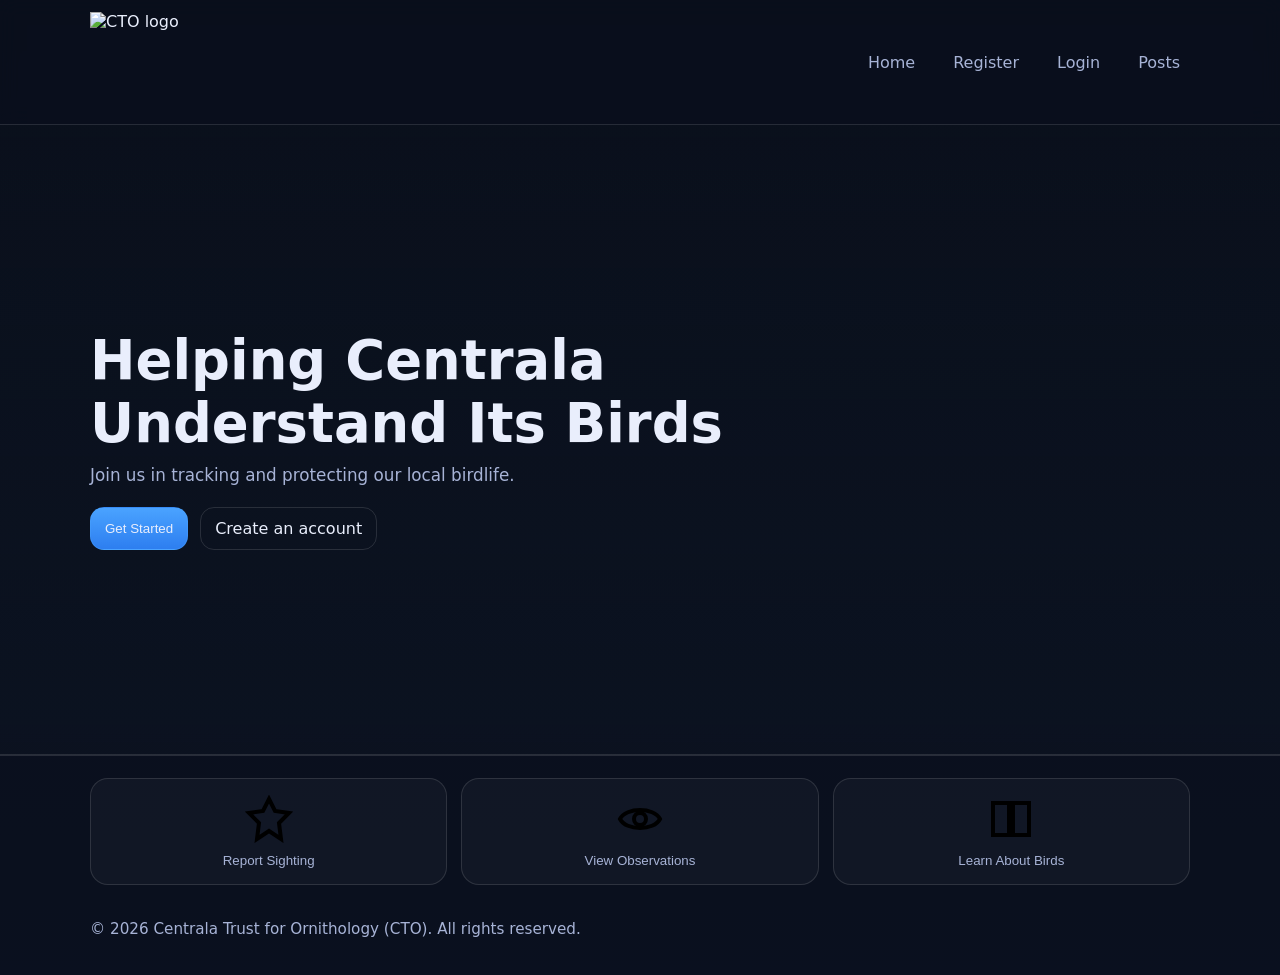
==== index.html @ 103923cb "Rename landingpage.html to index.html" ====
<!DOCTYPE html>
<html lang="en">
<head>
  <meta charset="UTF-8" />
  <meta name="viewport" content="width=device-width, initial-scale=1.0" />
  <title>CTO Website</title>
  <link rel="stylesheet" href="styles.css" />
</head>

<body>
  <header class="site-header">
    <div class="container nav">
      <a class="brand" href="landingpage.html" aria-label="CTO Home">
        <img src="images/logo.png" alt="CTO logo" />
      </a>

      <nav aria-label="Primary">
        <ul class="nav-links">
          <li><a href="landingpage.html">Home</a></li>
          <li><a href="register.html">Register</a></li>
          <li><a href="login.html">Login</a></li>
          <li><a href="posts.html">Posts</a></li>
        </ul>
      </nav>
    </div>
  </header>

  <main class="hero" id="top">
    <div class="container hero-inner">
      <div class="main-content">
        <h1>Helping Centrala<br />Understand Its Birds</h1>
        <p>Join us in tracking and protecting our local birdlife.</p>

        <div class="hero-actions">
          <button class="btn btn-primary" type="button" id="getStartedBtn">Get Started</button>
          <a class="btn btn-ghost" href="register.html">Create an account</a>
        </div>
      </div>
    </div>
  </main>

  

  <footer class="footer" id="footerActions">
    <div class="container footer-grid">
      <button class="footer-item" type="button" data-action="report" aria-label="Report Sighting">
        <svg class="icon" width="48" height="48" viewBox="0 0 24 24" fill="none"
          xmlns="http://www.w3.org/2000/svg">
          <path d="M12 2 L15 8 L22 9 L17 14 L18 22 L12 18 L6 22 L7 14 L2 9 L9 8 Z"
            stroke="currentColor" stroke-width="2" fill="none" />
        </svg>
        <span>Report Sighting</span>
      </button>

      <button class="footer-item" type="button" data-action="view" aria-label="View Observations">
        <svg class="icon" width="48" height="48" viewBox="0 0 24 24" fill="none"
          xmlns="http://www.w3.org/2000/svg">
          <path d="M2 12 C5 6, 19 6, 22 12 C19 18, 5 18, 2 12 Z"
            stroke="currentColor" stroke-width="2" fill="none" />
          <circle cx="12" cy="12" r="3" stroke="currentColor" stroke-width="2" fill="none" />
        </svg>
        <span>View Observations</span>
      </button>

      <button class="footer-item" type="button" data-action="learn" aria-label="Learn About Birds">
        <svg class="icon" width="48" height="48" viewBox="0 0 24 24" fill="none"
          xmlns="http://www.w3.org/2000/svg">
          <path d="M3 4 H11 V20 H3 Z" stroke="currentColor" stroke-width="2" fill="none" />
          <path d="M13 4 H21 V20 H13 Z" stroke="currentColor" stroke-width="2" fill="none" />
        </svg>
        <span>Learn About Birds</span>
      </button>
    </div>

    <div class="container footer-bottom">
      <p>&copy; 2026 Centrala Trust for Ornithology (CTO). All rights reserved.</p>
    </div>
  </footer>
  <script src="script.js"></script>

  <!-- I added a script for distinction criteria, switch to this instead:
  <script src="script.min.js"></script>
  -->
</body>
</html>
---- styles.css ----
:root{
  --bg:#0b1220;
  --card:#111a2e;
  --text:#e9eefc;
  --muted:#a7b3d6;
  --line:rgba(255,255,255,.12);
  --primary:#4aa3ff;
  --primary2:#2d7ef0;
  --danger:#ff5a5a;
  --ok:#38d39f;
}

*{box-sizing:border-box}
html,body{margin:0;padding:0;font-family:system-ui,-apple-system,Segoe UI,Roboto,Arial,sans-serif;background:linear-gradient(180deg,#070b13 0%, #0b1220 100%);color:var(--text)}
img{max-width:100%;display:block}
a{color:inherit;text-decoration:none}
.container{width:min(1100px,92%);margin-inline:auto}

.site-header{
  position:sticky;top:0;z-index:10;
  background:rgba(10,16,30,.85);
  backdrop-filter: blur(10px);
  border-bottom:1px solid var(--line);
}

.nav{display:flex;align-items:center;justify-content:space-between;padding:12px 0;gap:16px}
.brand img{height: 100px; width:auto}

.nav-links{list-style:none;display:flex;gap:18px;padding:0;margin:0;align-items:center}
.nav-links a{padding:10px 10px;border-radius:10px;color:var(--muted)}
.nav-links a:hover{background:rgba(255,255,255,.06);color:var(--text)}
.nav-links a.active{background:rgba(74,163,255,.14);color:var(--text);border:1px solid rgba(74,163,255,.25)}

.hero{
  min-height:70vh;
  display:flex;align-items:center;
  background:
    linear-gradient(180deg, rgba(11,18,32,.62), rgba(11,18,32,.92)),
    url("images/hero-birds.jpg");
  background-size:cover;
  background-position:center;
  border-bottom:1px solid var(--line);
}
.hero-inner{padding:64px 0}
.main-content{max-width:680px}
.hero h1{font-size:clamp(2rem,4.6vw,3.4rem);margin:0 0 10px}
.hero p{margin:0 0 22px;color:var(--muted);font-size:1.05rem}

.btn{
  border:1px solid var(--line);
  padding:11px 14px;
  border-radius:14px;
  background:rgba(255,255,255,.04);
  color:var(--text);
  cursor:pointer;
  display:inline-flex;
  align-items:center;
  justify-content:center;
  gap:8px;
}
.btn:hover{background:rgba(255,255,255,.07)}
.btn:active{transform:translateY(1px)}
.btn-primary{
  background:linear-gradient(180deg,var(--primary),var(--primary2));
  border-color:rgba(74,163,255,.35);
}
.btn-primary:hover{filter:brightness(1.05)}
.btn-ghost{background:transparent}
.hero-actions{display:flex;gap:12px;flex-wrap:wrap}

.footer{border-top:1px solid var(--line);background:rgba(10,16,30,.6)}
.footer-grid{
  display:grid;
  grid-template-columns:repeat(3,1fr);
  gap:14px;
  padding:22px 0 10px;
}
.footer-item{
  border:1px solid var(--line);
  border-radius:18px;
  background:rgba(255,255,255,.03);
  padding:16px;
  display:flex;flex-direction:column;align-items:center;gap:10px;
  cursor:pointer;
}
.footer-item:hover{background:rgba(255,255,255,.06)}
.footer-item span{color:var(--muted)}
.footer-bottom{padding:10px 0 22px;color:var(--muted);font-size:.95rem}
.footer.simple .footer-bottom{padding:18px 0}

.page{padding:34px 0 40px}
.page h1{margin:0 0 6px}
.muted{color:var(--muted);margin:0 0 18px}

.card{
  border:1px solid var(--line);
  border-radius:18px;
  background:rgba(255,255,255,.03);
  padding:18px;
}

.field{display:flex;flex-direction:column;gap:7px;margin-bottom:14px}
label{font-weight:600}
input,select,textarea{
  width:100%;
  padding:11px 12px;
  border-radius:14px;
  border:1px solid var(--line);
  background:rgba(0,0,0,.18);
  color:var(--text);
  outline:none;
}
input:focus,select:focus,textarea:focus{border-color:rgba(74,163,255,.45)}
.hint{color:var(--muted);font-size:.9rem}
.actions{display:flex;gap:10px;flex-wrap:wrap;margin-top:12px}

.grid-2{display:grid;grid-template-columns:repeat(2,1fr);gap:14px}
@media (max-width:720px){
  .grid-2{grid-template-columns:1fr}
  .footer-grid{grid-template-columns:1fr}
}

.message{
  margin-top:12px;
  padding:10px 12px;
  border-radius:14px;
  border:1px solid var(--line);
  background:rgba(255,255,255,.03);
  color:var(--muted);
  display:none;
}
.message.show{display:block}
.message.ok{border-color:rgba(56,211,159,.35);color:#bff5e6}
.message.bad{border-color:rgba(255,90,90,.35);color:#ffd0d0}

.preview{
  margin-top:10px;
  border:1px solid var(--line);
  border-radius:16px;
  padding:10px;
  background:rgba(0,0,0,.15);
}
.preview img{border-radius:12px;max-height:220px;object-fit:cover;width:100%}

.page-head{
  display:flex;align-items:flex-start;justify-content:space-between;gap:14px;margin-bottom:14px;flex-wrap:wrap
}
.head-actions{display:flex;gap:10px;flex-wrap:wrap}
.pill{
  padding:8px 10px;
  border:1px solid var(--line);
  border-radius:999px;
  background:rgba(255,255,255,.03);
  color:var(--muted);
  font-size:.92rem;
}

.toolbar{
  display:flex;gap:12px;align-items:center;justify-content:space-between;
  margin:10px 0 16px;flex-wrap:wrap
}
.toolbar input{flex:1;min-width:240px}

.posts{display:grid;grid-template-columns:repeat(2,1fr);gap:14px}
@media (max-width:900px){.posts{grid-template-columns:1fr}}
.post{
  border:1px solid var(--line);
  border-radius:18px;
  background:rgba(255,255,255,.03);
  padding:16px;
  display:flex;
  flex-direction:column;
  gap:10px;
}
.post-top{display:flex;justify-content:space-between;gap:10px;flex-wrap:wrap}
.post-title{margin:0;font-size:1.1rem}
.meta{color:var(--muted);font-size:.92rem}
.post img{border-radius:14px;border:1px solid var(--line);max-height:220px;object-fit:cover}
.post-actions{display:flex;gap:10px;flex-wrap:wrap}
.btn-danger{border-color:rgba(255,90,90,.35)}
.btn-danger:hover{background:rgba(255,90,90,.12)}
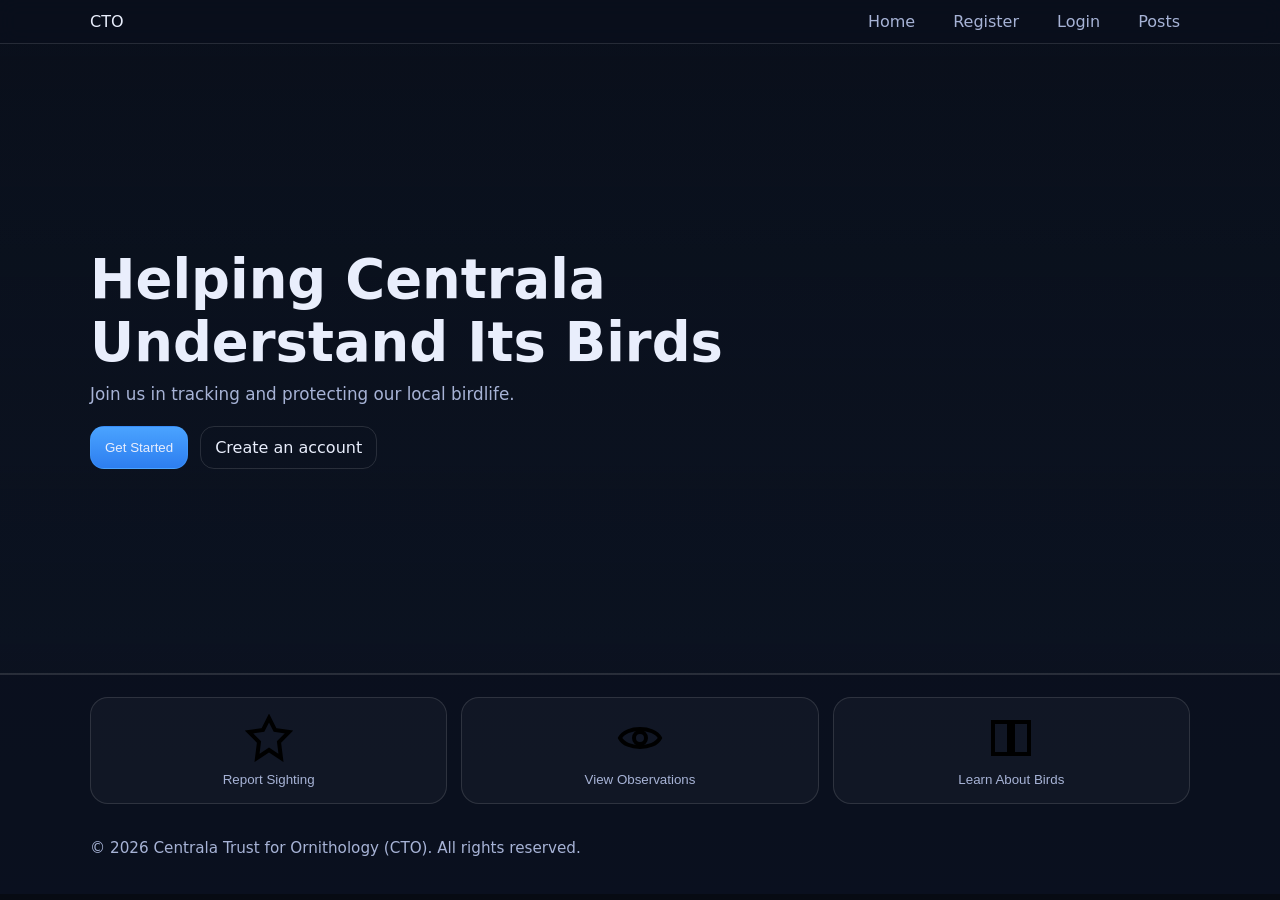
==== commit b4764ba8: "Refactor index.html for better structure and accessibility Updated the HTML structure and improved a" ====
--- a/index.html
+++ b/index.html
@@ -10,13 +10,13 @@
 <body>
   <header class="site-header">
     <div class="container nav">
-      <a class="brand" href="landingpage.html" aria-label="CTO Home">
-        <img src="images/logo.png" alt="CTO logo" />
+      <a class="brand" href="index.html" aria-label="CTO Home">
+        CTO
       </a>
 
       <nav aria-label="Primary">
         <ul class="nav-links">
-          <li><a href="landingpage.html">Home</a></li>
+          <li><a href="index.html">Home</a></li>
           <li><a href="register.html">Register</a></li>
           <li><a href="login.html">Login</a></li>
           <li><a href="posts.html">Posts</a></li>
@@ -29,58 +29,138 @@
     <div class="container hero-inner">
       <div class="main-content">
         <h1>Helping Centrala<br />Understand Its Birds</h1>
-        <p>Join us in tracking and protecting our local birdlife.</p>
+
+        <p>
+          Join us in tracking and protecting our local birdlife.
+        </p>
 
         <div class="hero-actions">
-          <button class="btn btn-primary" type="button" id="getStartedBtn">Get Started</button>
-          <a class="btn btn-ghost" href="register.html">Create an account</a>
+          <button
+            class="btn btn-primary"
+            type="button"
+            id="getStartedBtn"
+          >
+            Get Started
+          </button>
+
+          <a class="btn btn-ghost" href="register.html">
+            Create an account
+          </a>
         </div>
       </div>
     </div>
   </main>
 
-  
-
   <footer class="footer" id="footerActions">
     <div class="container footer-grid">
-      <button class="footer-item" type="button" data-action="report" aria-label="Report Sighting">
-        <svg class="icon" width="48" height="48" viewBox="0 0 24 24" fill="none"
-          xmlns="http://www.w3.org/2000/svg">
-          <path d="M12 2 L15 8 L22 9 L17 14 L18 22 L12 18 L6 22 L7 14 L2 9 L9 8 Z"
-            stroke="currentColor" stroke-width="2" fill="none" />
+
+      <button
+        class="footer-item"
+        type="button"
+        data-action="report"
+        aria-label="Report Sighting"
+      >
+        <svg
+          class="icon"
+          width="48"
+          height="48"
+          viewBox="0 0 24 24"
+          fill="none"
+          xmlns="http://www.w3.org/2000/svg"
+        >
+          <path
+            d="M12 2 L15 8 L22 9 L17 14 L18 22 L12 18 L6 22 L7 14 L2 9 L9 8 Z"
+            stroke="currentColor"
+            stroke-width="2"
+            fill="none"
+          />
         </svg>
+
         <span>Report Sighting</span>
       </button>
 
-      <button class="footer-item" type="button" data-action="view" aria-label="View Observations">
-        <svg class="icon" width="48" height="48" viewBox="0 0 24 24" fill="none"
-          xmlns="http://www.w3.org/2000/svg">
-          <path d="M2 12 C5 6, 19 6, 22 12 C19 18, 5 18, 2 12 Z"
-            stroke="currentColor" stroke-width="2" fill="none" />
-          <circle cx="12" cy="12" r="3" stroke="currentColor" stroke-width="2" fill="none" />
+      <button
+        class="footer-item"
+        type="button"
+        data-action="view"
+        aria-label="View Observations"
+      >
+        <svg
+          class="icon"
+          width="48"
+          height="48"
+          viewBox="0 0 24 24"
+          fill="none"
+          xmlns="http://www.w3.org/2000/svg"
+        >
+          <path
+            d="M2 12 C5 6, 19 6, 22 12 C19 18, 5 18, 2 12 Z"
+            stroke="currentColor"
+            stroke-width="2"
+            fill="none"
+          />
+
+          <circle
+            cx="12"
+            cy="12"
+            r="3"
+            stroke="currentColor"
+            stroke-width="2"
+            fill="none"
+          />
         </svg>
+
         <span>View Observations</span>
       </button>
 
-      <button class="footer-item" type="button" data-action="learn" aria-label="Learn About Birds">
-        <svg class="icon" width="48" height="48" viewBox="0 0 24 24" fill="none"
-          xmlns="http://www.w3.org/2000/svg">
-          <path d="M3 4 H11 V20 H3 Z" stroke="currentColor" stroke-width="2" fill="none" />
-          <path d="M13 4 H21 V20 H13 Z" stroke="currentColor" stroke-width="2" fill="none" />
+      <button
+        class="footer-item"
+        type="button"
+        data-action="learn"
+        aria-label="Learn About Birds"
+      >
+        <svg
+          class="icon"
+          width="48"
+          height="48"
+          viewBox="0 0 24 24"
+          fill="none"
+          xmlns="http://www.w3.org/2000/svg"
+        >
+          <path
+            d="M3 4 H11 V20 H3 Z"
+            stroke="currentColor"
+            stroke-width="2"
+            fill="none"
+          />
+
+          <path
+            d="M13 4 H21 V20 H13 Z"
+            stroke="currentColor"
+            stroke-width="2"
+            fill="none"
+          />
         </svg>
+
         <span>Learn About Birds</span>
       </button>
+
     </div>
 
     <div class="container footer-bottom">
-      <p>&copy; 2026 Centrala Trust for Ornithology (CTO). All rights reserved.</p>
+      <p>
+        &copy; 2026 Centrala Trust for Ornithology (CTO). All rights reserved.
+      </p>
     </div>
   </footer>
+
   <script src="script.js"></script>
 
-  <!-- I added a script for distinction criteria, switch to this instead:
+  <!--
+  I added a script for distinction criteria.
+  Switch to this instead if needed:
+
   <script src="script.min.js"></script>
   -->
 </body>
 </html>
-
